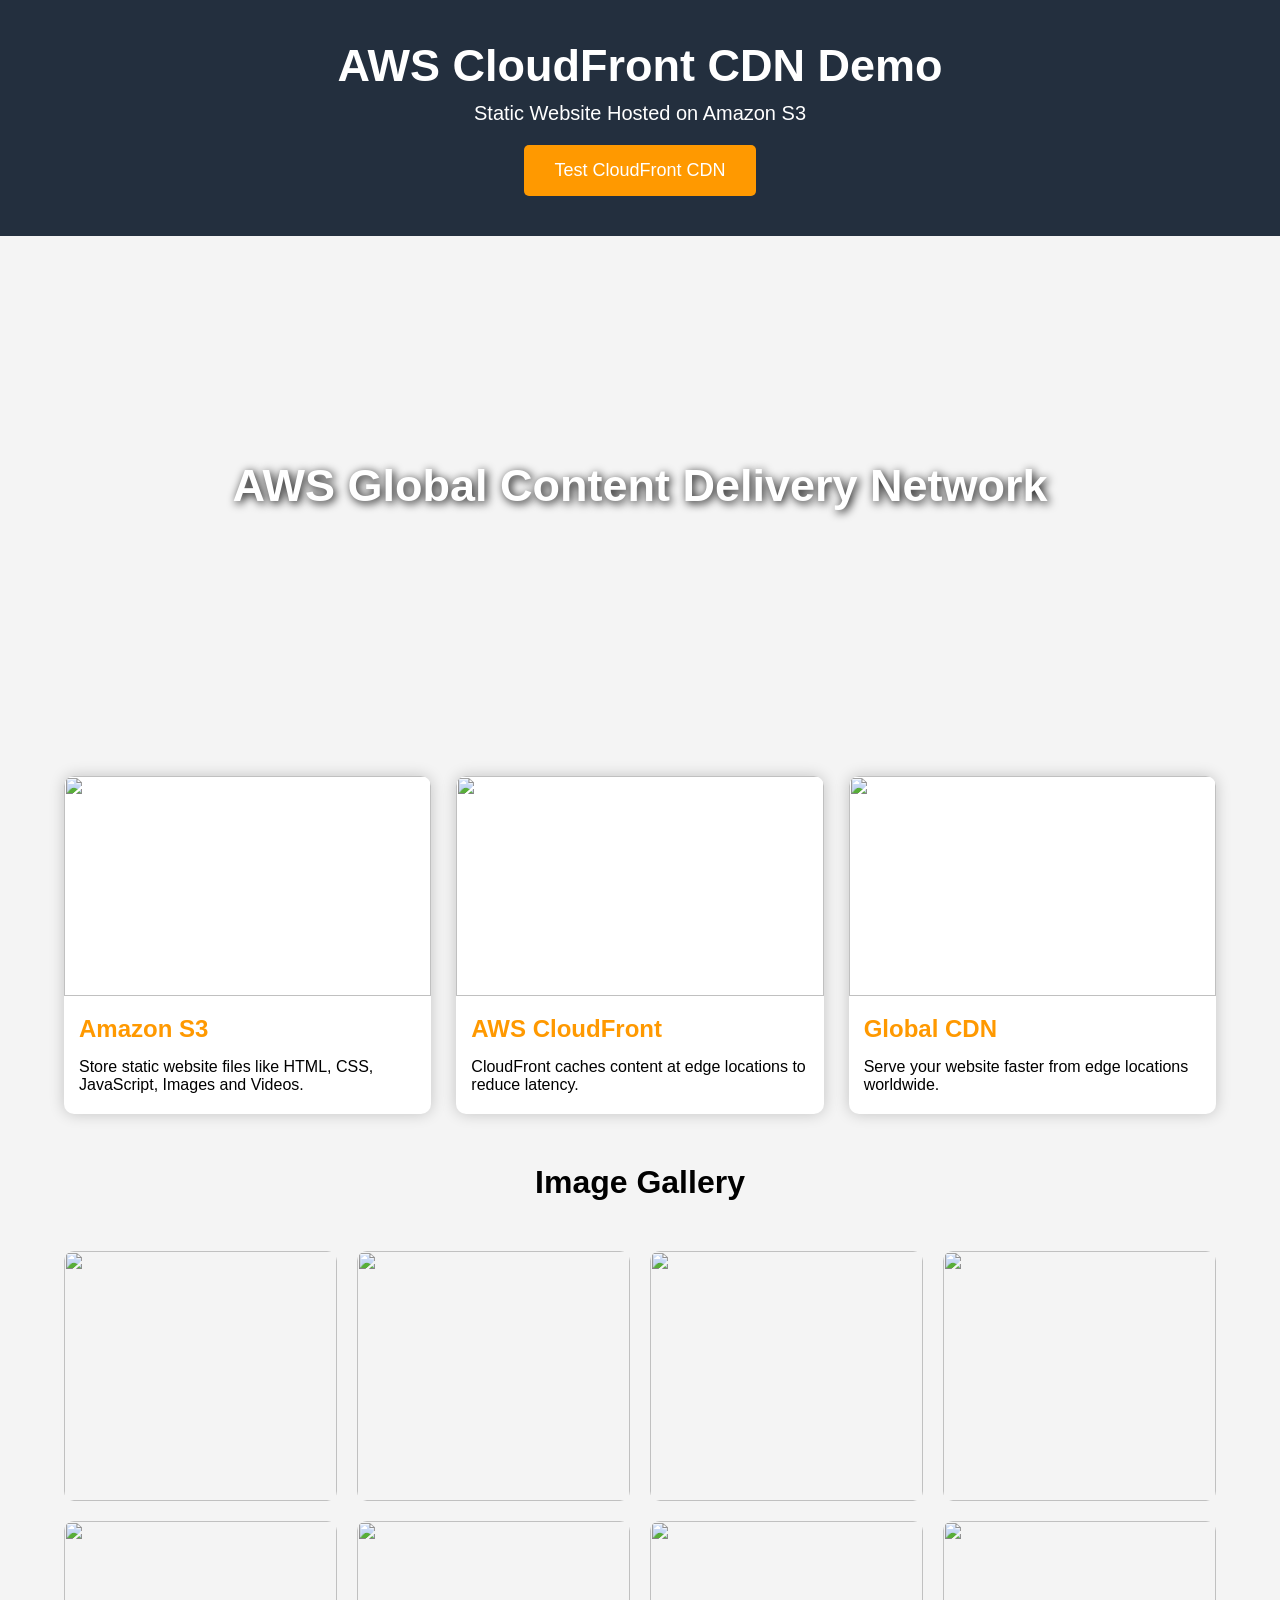
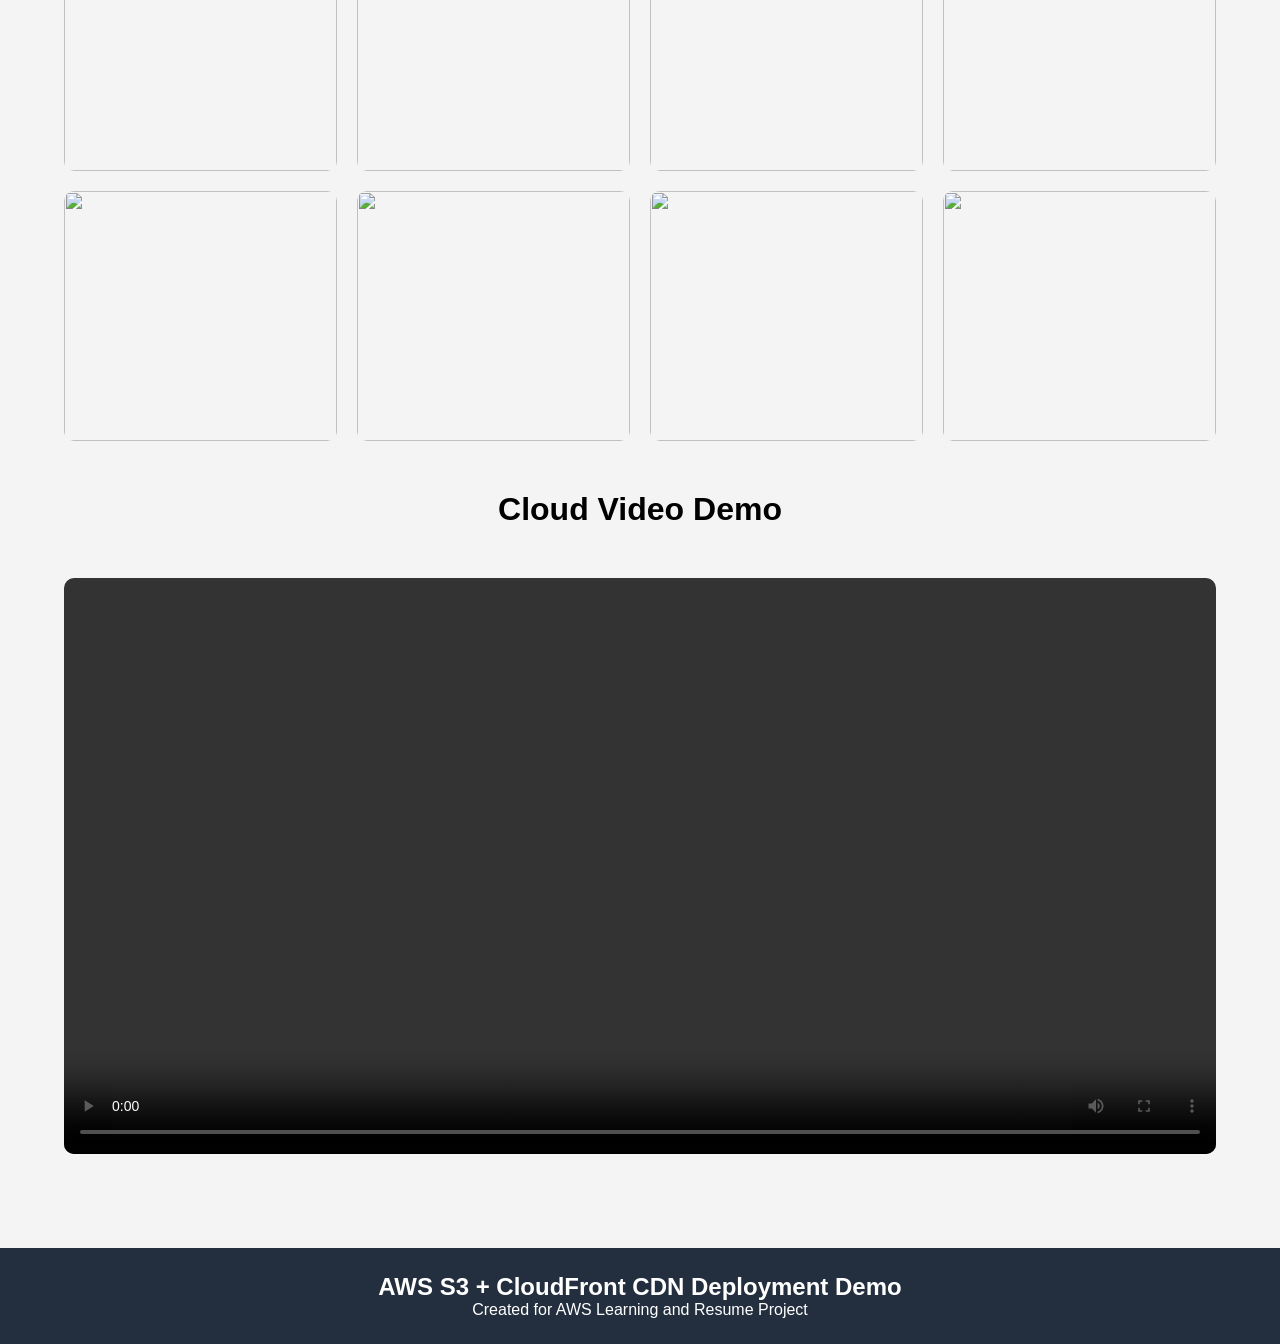
==== index212.html @ f89e08c2 "v1" ====
<!DOCTYPE html>
<html lang="en">
<head>
<meta charset="UTF-8">
<meta name="viewport" content="width=device-width, initial-scale=1.0">
<title>AWS CloudFront CDN Demo</title>

<style>

*{
margin:0;
padding:0;
box-sizing:border-box;
font-family:Arial,sans-serif;
}

body{
background:#f4f4f4;
}

header{
background:#232F3E;
color:white;
padding:40px;
text-align:center;
}

header h1{
font-size:45px;
margin-bottom:10px;
}

header p{
font-size:20px;
}

.hero{
height:500px;
background:url("https://images.unsplash.com/photo-1518770660439-4636190af475?w=1600") center/cover;
display:flex;
justify-content:center;
align-items:center;
color:white;
font-size:45px;
font-weight:bold;
text-shadow:2px 2px 10px black;
}

.container{
width:90%;
margin:auto;
padding:40px 0;
}

.cards{
display:grid;
grid-template-columns:repeat(auto-fit,minmax(300px,1fr));
gap:25px;
}

.card{
background:white;
border-radius:10px;
overflow:hidden;
box-shadow:0 0 15px rgba(0,0,0,.2);
transition:.3s;
}

.card:hover{
transform:translateY(-10px);
}

.card img{
width:100%;
height:220px;
object-fit:cover;
}

.card h2{
padding:15px;
color:#ff9900;
}

.card p{
padding:0 15px 20px;
}

.gallery{
display:grid;
grid-template-columns:repeat(auto-fit,minmax(250px,1fr));
gap:20px;
margin-top:40px;
}

.gallery img{
width:100%;
height:250px;
object-fit:cover;
border-radius:10px;
transition:.3s;
cursor:pointer;
}

.gallery img:hover{
transform:scale(1.05);
}

.video{
margin-top:50px;
}

video{
width:100%;
border-radius:10px;
}

footer{
background:#232F3E;
color:white;
text-align:center;
padding:25px;
margin-top:50px;
}

button{
background:#ff9900;
border:none;
padding:15px 30px;
font-size:18px;
color:white;
border-radius:5px;
cursor:pointer;
margin-top:20px;
}

button:hover{
background:#ff7700;
}

</style>

</head>

<body>

<header>

<h1>AWS CloudFront CDN Demo</h1>

<p>Static Website Hosted on Amazon S3</p>

<button onclick="speed()">Test CloudFront CDN</button>

</header>

<section class="hero">

AWS Global Content Delivery Network

</section>

<div class="container">

<div class="cards">

<div class="card">
<img src="https://picsum.photos/800/500?1">
<h2>Amazon S3</h2>
<p>Store static website files like HTML, CSS, JavaScript, Images and Videos.</p>
</div>

<div class="card">
<img src="https://picsum.photos/800/500?2">
<h2>AWS CloudFront</h2>
<p>CloudFront caches content at edge locations to reduce latency.</p>
</div>

<div class="card">
<img src="https://picsum.photos/800/500?3">
<h2>Global CDN</h2>
<p>Serve your website faster from edge locations worldwide.</p>
</div>

</div>

<h1 style="margin:50px 0;text-align:center;">Image Gallery</h1>

<div class="gallery">

<img src="https://picsum.photos/900/700?11">
<img src="https://picsum.photos/900/700?12">
<img src="https://picsum.photos/900/700?13">
<img src="https://picsum.photos/900/700?14">
<img src="https://picsum.photos/900/700?15">
<img src="https://picsum.photos/900/700?16">
<img src="https://picsum.photos/900/700?17">
<img src="https://picsum.photos/900/700?18">
<img src="https://picsum.photos/900/700?19">
<img src="https://picsum.photos/900/700?20">
<img src="https://picsum.photos/900/700?21">
<img src="https://picsum.photos/900/700?22">

</div>

<div class="video">

<h1 style="text-align:center;margin:50px;">Cloud Video Demo</h1>

<video controls>

<source src="https://www.w3schools.com/html/mov_bbb.mp4" type="video/mp4">

</video>

</div>

</div>

<footer>

<h2>AWS S3 + CloudFront CDN Deployment Demo</h2>

<p>Created for AWS Learning and Resume Project</p>

</footer>

<script>

function speed(){

alert("Congratulations! Your website is running through AWS CloudFront CDN.");

}

document.querySelectorAll(".gallery img").forEach(img=>{

img.onclick=function(){

window.open(this.src);

}

});

</script>

</body>

</html>
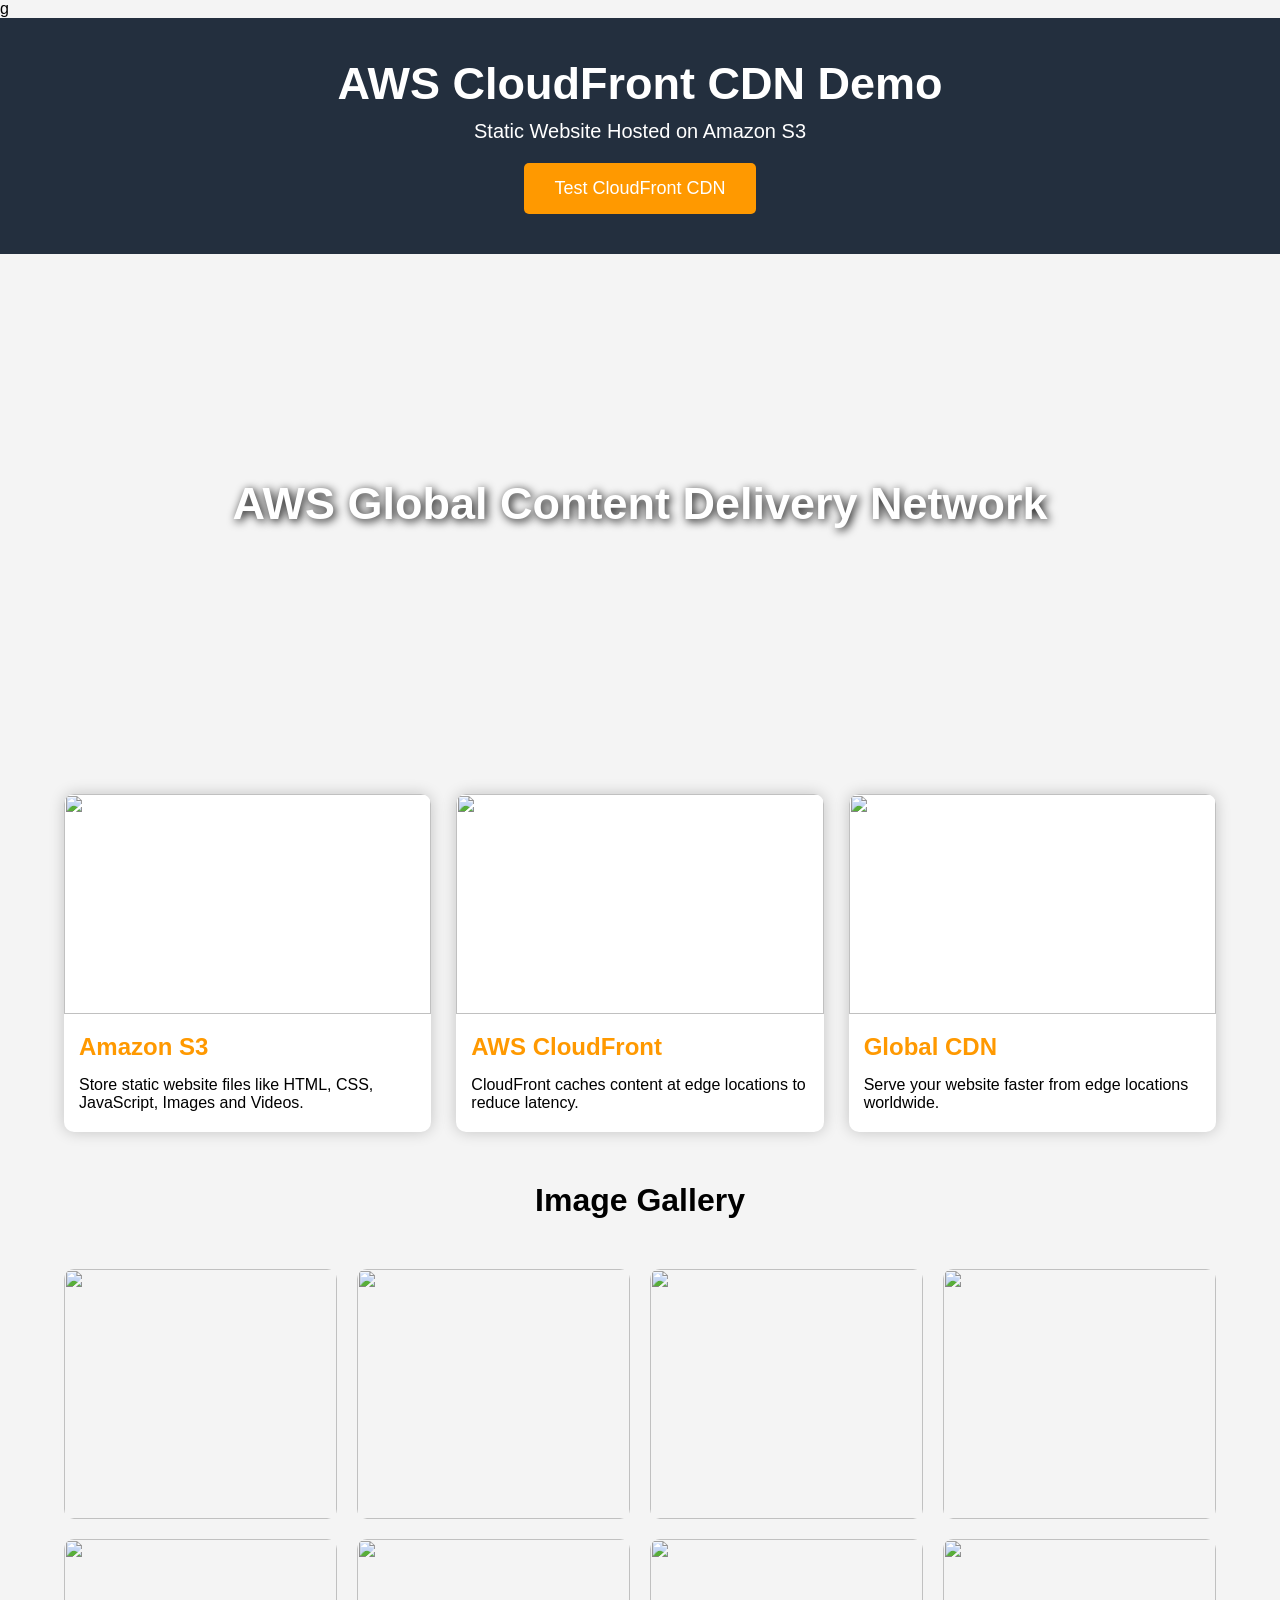
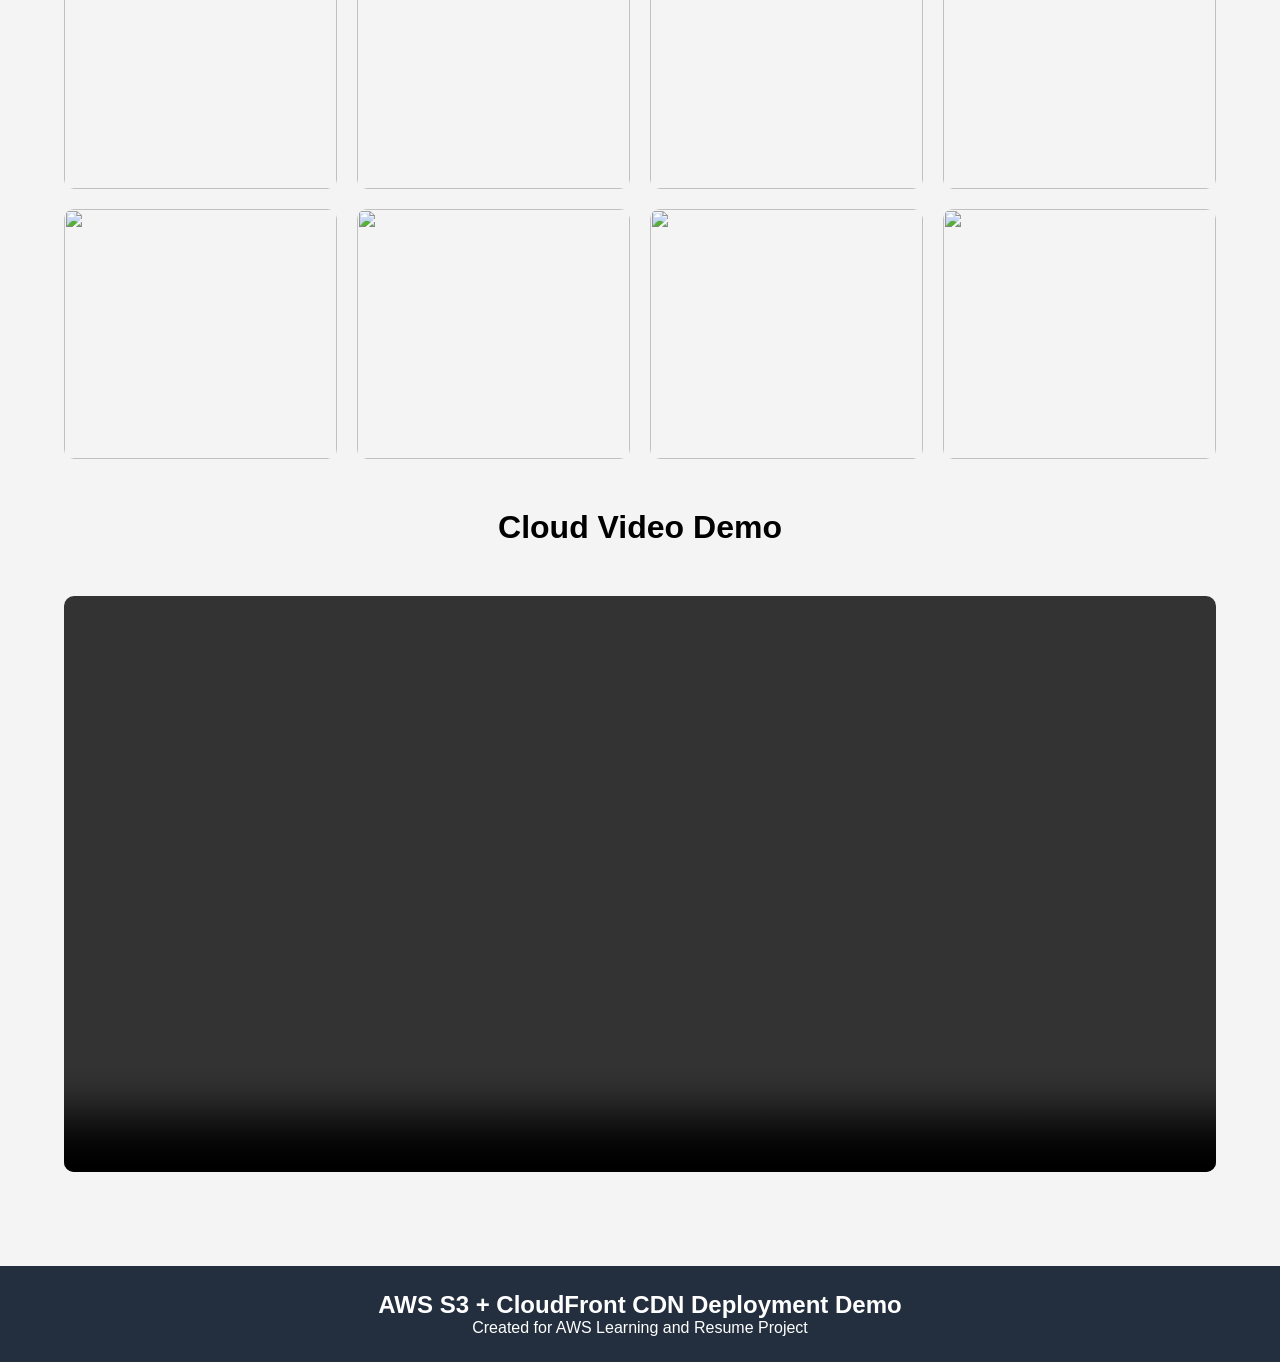
==== commit e072235d: "v3" ====
--- a/index212.html
+++ b/index212.html
@@ -3,8 +3,8 @@
 <head>
 <meta charset="UTF-8">
 <meta name="viewport" content="width=device-width, initial-scale=1.0">
-<title>AWS CloudFront CDN Demo</title>
-
+<title>AWS CloudFront CDN Demo j</title>
+g
 <style>
 
 *{
